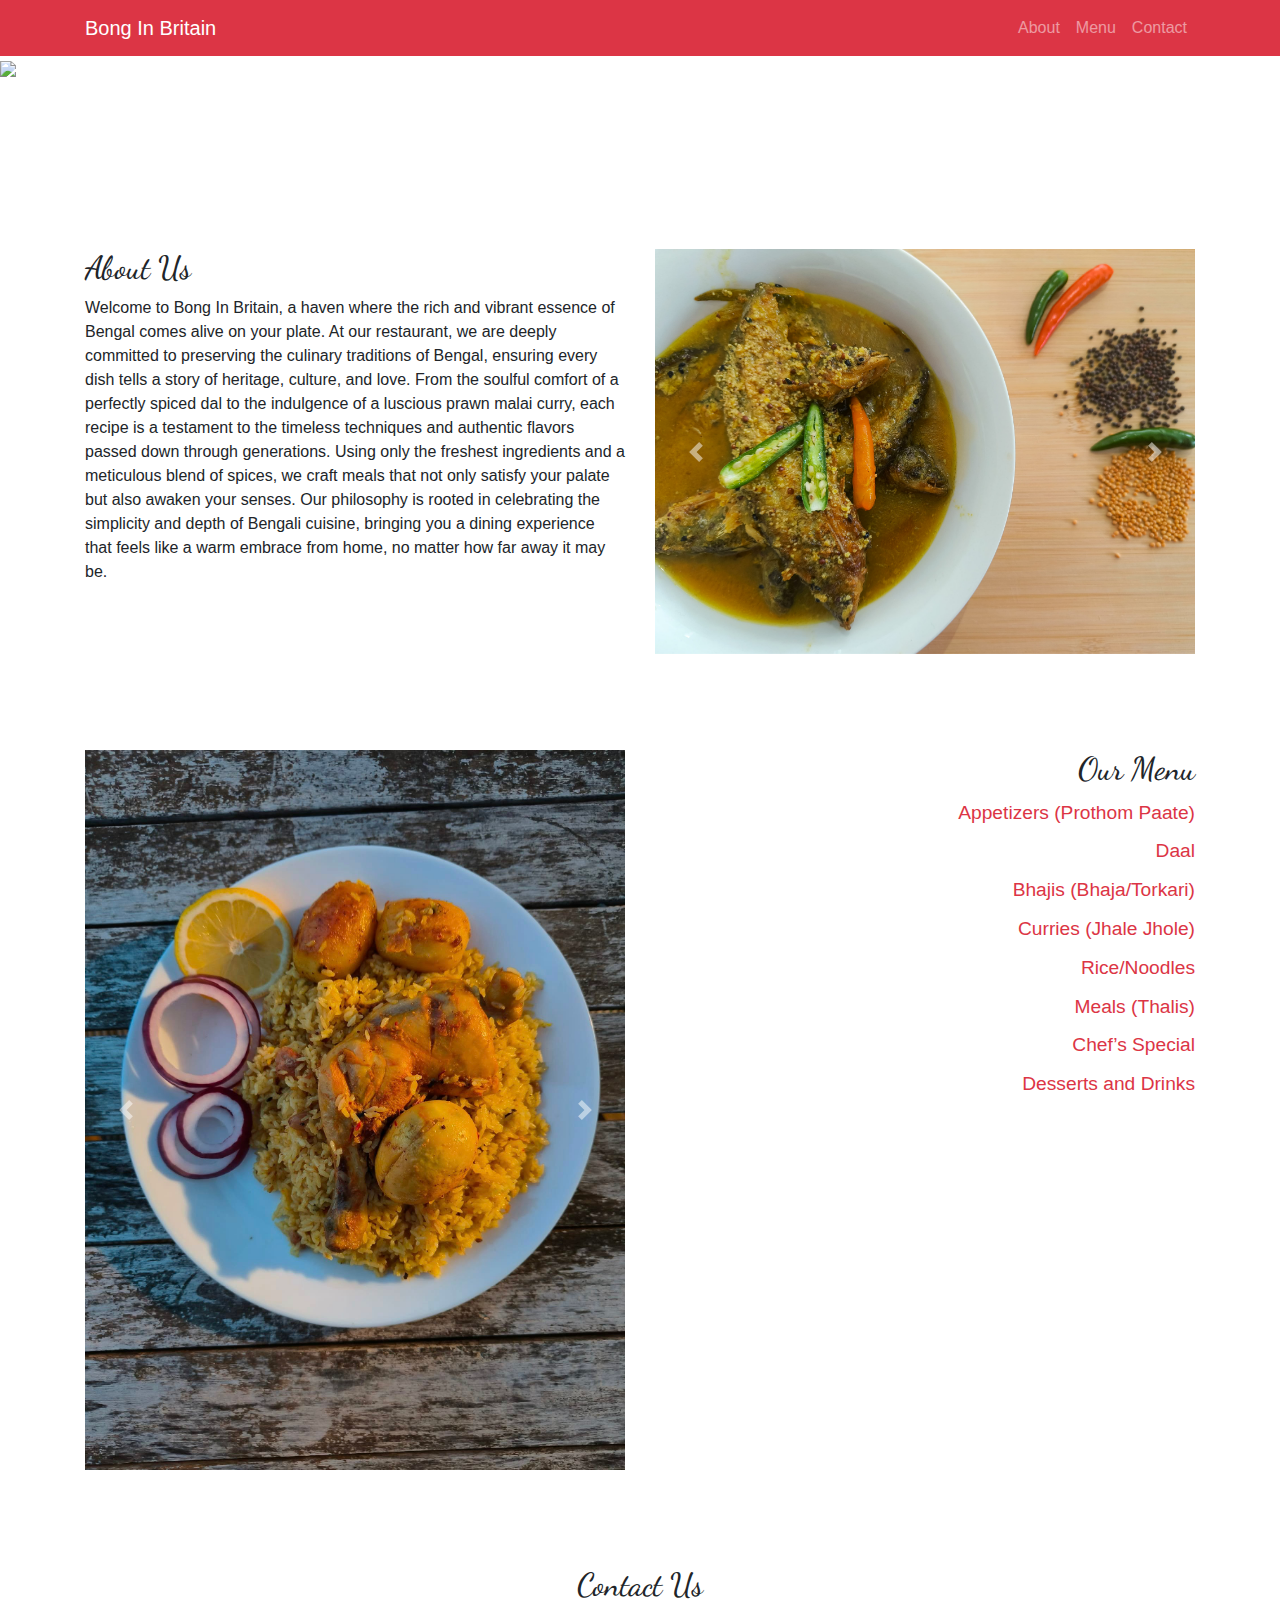
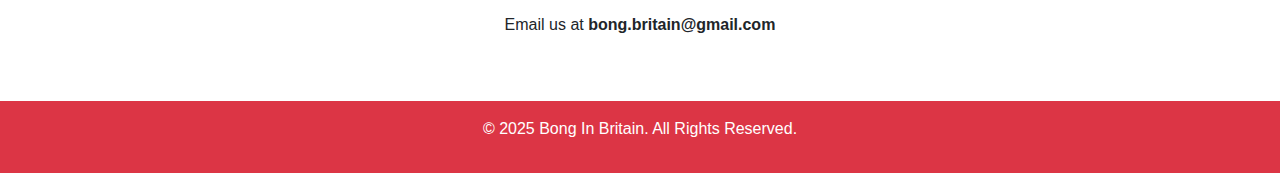
==== index.html @ ab1a62ed "Update index.html" ====
<!DOCTYPE html>
<html lang="en">
<head>
  <meta charset="UTF-8">
  <meta name="viewport" content="width=device-width, initial-scale=1.0">
  <title>Bong In Britain</title>
  <link rel="stylesheet" href="style_1.css">
  <link rel="stylesheet" href="https://cdnjs.cloudflare.com/ajax/libs/bootstrap/4.6.2/css/bootstrap.min.css">
</head>
<body>
  <!-- Navbar -->
  <nav class="navbar navbar-expand-lg navbar-dark bg-danger sticky-top">
    <div class="container">
      <a class="navbar-brand" href="#">Bong In Britain</a>
      <button class="navbar-toggler" type="button" data-toggle="collapse" data-target="#navbarNav" aria-controls="navbarNav" aria-expanded="false" aria-label="Toggle navigation">
        <span class="navbar-toggler-icon"></span>
      </button>
      <div class="collapse navbar-collapse" id="navbarNav">
        <ul class="navbar-nav ml-auto">
          <li class="nav-item"><a class="nav-link" href="#about">About</a></li>
          <li class="nav-item"><a class="nav-link" href="#menu">Menu</a></li>
          <li class="nav-item"><a class="nav-link" href="#contact">Contact</a></li>
        </ul>
      </div>
    </div>
  </nav>

  <!-- Top Image Section -->
  <div class="top-image">
    <img src="images/poster.jpeg" class="img-fluid">
  </div>

  <!-- Hero Section -->
  <header class="hero">
    <div class="container text-center text-white">
      <h1 class="display-4">Bong In Britain</h1>
      <p class="lead">Taste the Tradition</p>
    </div>
  </header>

  <!-- About & Slideshow Section -->
  <section id="about-slideshow" class="py-5 d-flex">
    <div class="container">
      <div class="row">
        <!-- About Us on Left -->
        <div class="col-md-6">
          <h2>About Us</h2>
          <p>Welcome to Bong In Britain, a haven where the rich and vibrant essence of Bengal comes alive on your plate. At our restaurant, we are deeply committed to preserving the culinary traditions of Bengal, ensuring every dish tells a story of heritage, culture, and love. From the soulful comfort of a perfectly spiced dal to the indulgence of a luscious prawn malai curry, each recipe is a testament to the timeless techniques and authentic flavors passed down through generations. Using only the freshest ingredients and a meticulous blend of spices, we craft meals that not only satisfy your palate but also awaken your senses. Our philosophy is rooted in celebrating the simplicity and depth of Bengali cuisine, bringing you a dining experience that feels like a warm embrace from home, no matter how far away it may be.</p>
        </div>
        
        <!-- Slideshow on Right -->
        <div class="col-md-6">
          <div id="imageSlideshow" class="carousel slide" data-ride="carousel" data-interval="2000">
            <div class="carousel-inner">
              <div class="carousel-item active">
                <img src="Images/Image_19.jpeg" class="d-block w-100" alt="Dish 1">
              </div>
              <div class="carousel-item">
                <img src="Images\Image_18.jpg" class="d-block w-100" alt="Dish 2">
              </div>
              <div class="carousel-item">
                <img src="Images/Image_2.jpg" class="d-block w-100" alt="Dish 3">
              </div>
            </div>
            <a class="carousel-control-prev" href="#imageSlideshow" role="button" data-slide="prev">
              <span class="carousel-control-prev-icon" aria-hidden="true"></span>
              <span class="sr-only">Previous</span>
            </a>
            <a class="carousel-control-next" href="#imageSlideshow" role="button" data-slide="next">
              <span class="carousel-control-next-icon" aria-hidden="true"></span>
              <span class="sr-only">Next</span>
            </a>
          </div>
        </div>
      </div>
    </div>
  </section>

  <!-- Menu & Slideshow Section -->
  <section id="menu-slideshow" class="py-5 d-flex">
    <div class="container">
      <div class="row">
        <!-- Slideshow on Left -->
        <div class="col-md-6">
          <div id="menuSlideshow" class="carousel slide" data-ride="carousel" data-interval="2000">
            <div class="carousel-inner">
              <div class="carousel-item active">
                <img src="Images/Image_3.jpg" class="d-block w-100" alt="Menu 1">
              </div>
              <div class="carousel-item">
                <img src="Images\Image_5.jpg" class="d-block w-100" alt="Menu 2">
              </div>
              <div class="carousel-item">
                <img src="Images\Image_13.jpg" class="d-block w-100" alt="Menu 3">
              </div>
            </div>
            <a class="carousel-control-prev" href="#menuSlideshow" role="button" data-slide="prev">
              <span class="carousel-control-prev-icon" aria-hidden="true"></span>
              <span class="sr-only">Previous</span>
            </a>
            <a class="carousel-control-next" href="#menuSlideshow" role="button" data-slide="next">
              <span class="carousel-control-next-icon" aria-hidden="true"></span>
              <span class="sr-only">Next</span>
            </a>
          </div>
        </div>
        
        <!-- Menu on Right -->
        <div class="col-md-6 text-right">
          <h2 class="text-right">Our Menu</h2>
          <ul class="menu-links">
            <li><a href="appetizers.html">Appetizers (Prothom Paate)</a></li>
            <li><a href="daal.html">Daal</a></li>
            <li><a href="bhaja.html">Bhajis (Bhaja/Torkari)</a></li>
            <li><a href="curries.html">Curries (Jhale Jhole)</a></li>
            <li><a href="rice.html">Rice/Noodles</a></li>
            <li><a href="meals.html">Meals (Thalis)</a></li>
            <li><a href="special.html">Chef’s Special</a></li>
            <li><a href="desserts.html">Desserts and Drinks</a></li>
          </ul>
        </div>
      </div>
    </div>
  </section>

  <!-- Contact Section -->
  <section id="contact" class="py-5 fade-in">
    <div class="container text-center">
      <h2>Contact Us</h2>
      <p>Email us at <strong>bong.britain@gmail.com</strong></p>
    </div>
  </section>

  <!-- Footer -->
  <footer class="bg-danger text-center text-white py-3">
    <p>&copy; 2025 Bong In Britain. All Rights Reserved.</p>
  </footer>

  <script src="https://code.jquery.com/jquery-3.6.0.min.js"></script>
  <script src="https://cdnjs.cloudflare.com/ajax/libs/bootstrap/4.6.2/js/bootstrap.bundle.min.js"></script>
  <script src="script.js"></script>
</body>
</html>
---- style_1.css ----
/* Import Google Font */
@import url('https://fonts.googleapis.com/css2?family=Dancing+Script:wght@400;500;600;700&display=swap');

/* Global Styles */
body {
  font-family: 'Dancing Script', cursive; /* Updated body font to Dancing Script */
  line-height: 1.6;
}

h1, h2, h3, h4, h5, h6 {
  font-family: 'Dancing Script', cursive; /* Updated heading font to Dancing Script */
}

/* Menu Section Styles */
.menu-links {
  list-style-type: none;
  padding: 0;
  margin: 0;
  text-align: right; /* Align menu links to the right */
}

.menu-links li {
  margin: 10px 0;
}

.menu-links a {
  font-size: 1.2rem;
  color: #dc3545;
  text-decoration: none;
  transition: color 0.3s;
}

.menu-links a:hover {
  color: #a71d2a;
}

/* Image Adjustment to Fit the Width of the Page */
img {
  width: 150%;
  height: auto;
}
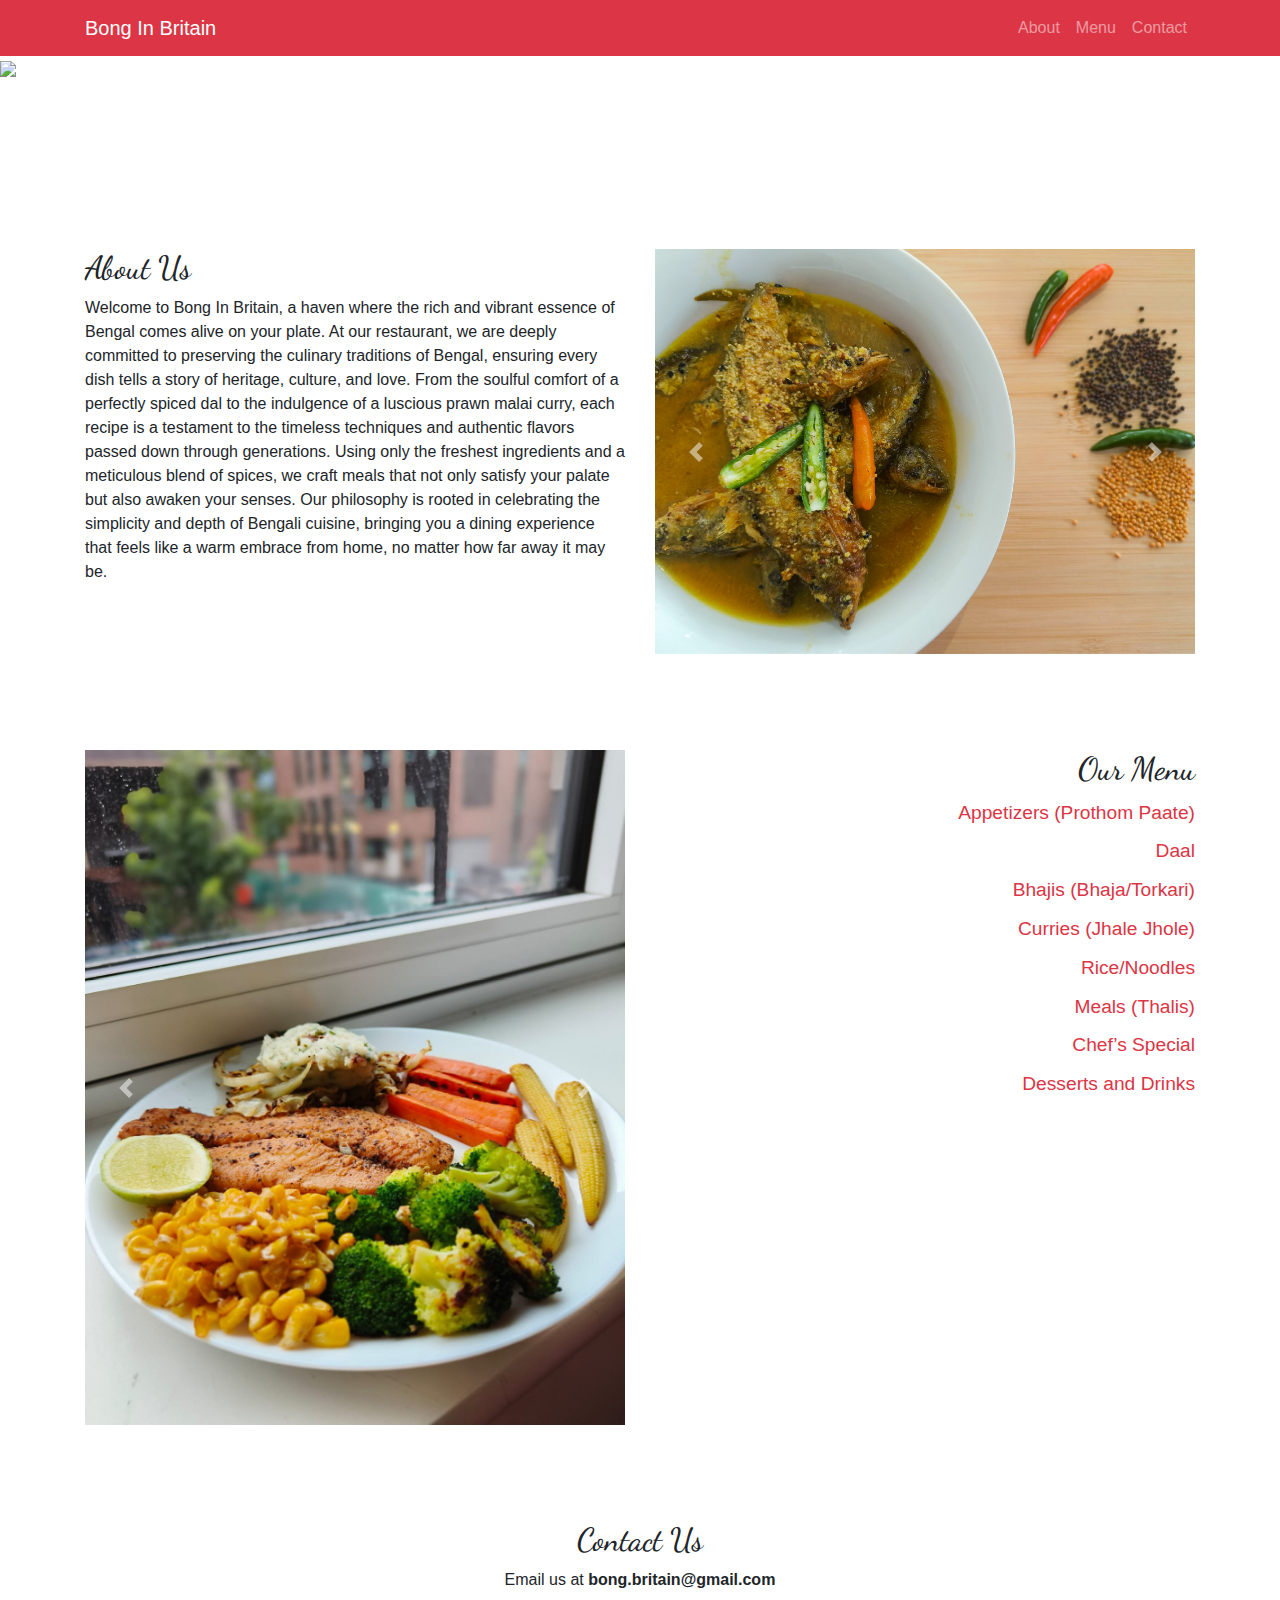
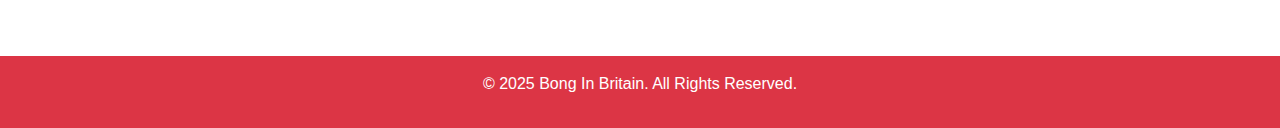
==== commit de1e47f3: "Update index.html" ====
--- a/index.html
+++ b/index.html
@@ -17,8 +17,8 @@
       </button>
       <div class="collapse navbar-collapse" id="navbarNav">
         <ul class="navbar-nav ml-auto">
-          <li class="nav-item"><a class="nav-link" href="#about">About</a></li>
-          <li class="nav-item"><a class="nav-link" href="#menu">Menu</a></li>
+          <li class="nav-item"><a class="nav-link" href="#about-slideshow">About</a></li>
+          <li class="nav-item"><a class="nav-link" href="#menu-slideshow">Menu</a></li>
           <li class="nav-item"><a class="nav-link" href="#contact">Contact</a></li>
         </ul>
       </div>
@@ -85,7 +85,7 @@
           <div id="menuSlideshow" class="carousel slide" data-ride="carousel" data-interval="2000">
             <div class="carousel-inner">
               <div class="carousel-item active">
-                <img src="Images/Image_3.jpg" class="d-block w-100" alt="Menu 1">
+                <img src="Images/Image_1.jpg" class="d-block w-100" alt="Menu 1">
               </div>
               <div class="carousel-item">
                 <img src="Images\Image_5.jpg" class="d-block w-100" alt="Menu 2">
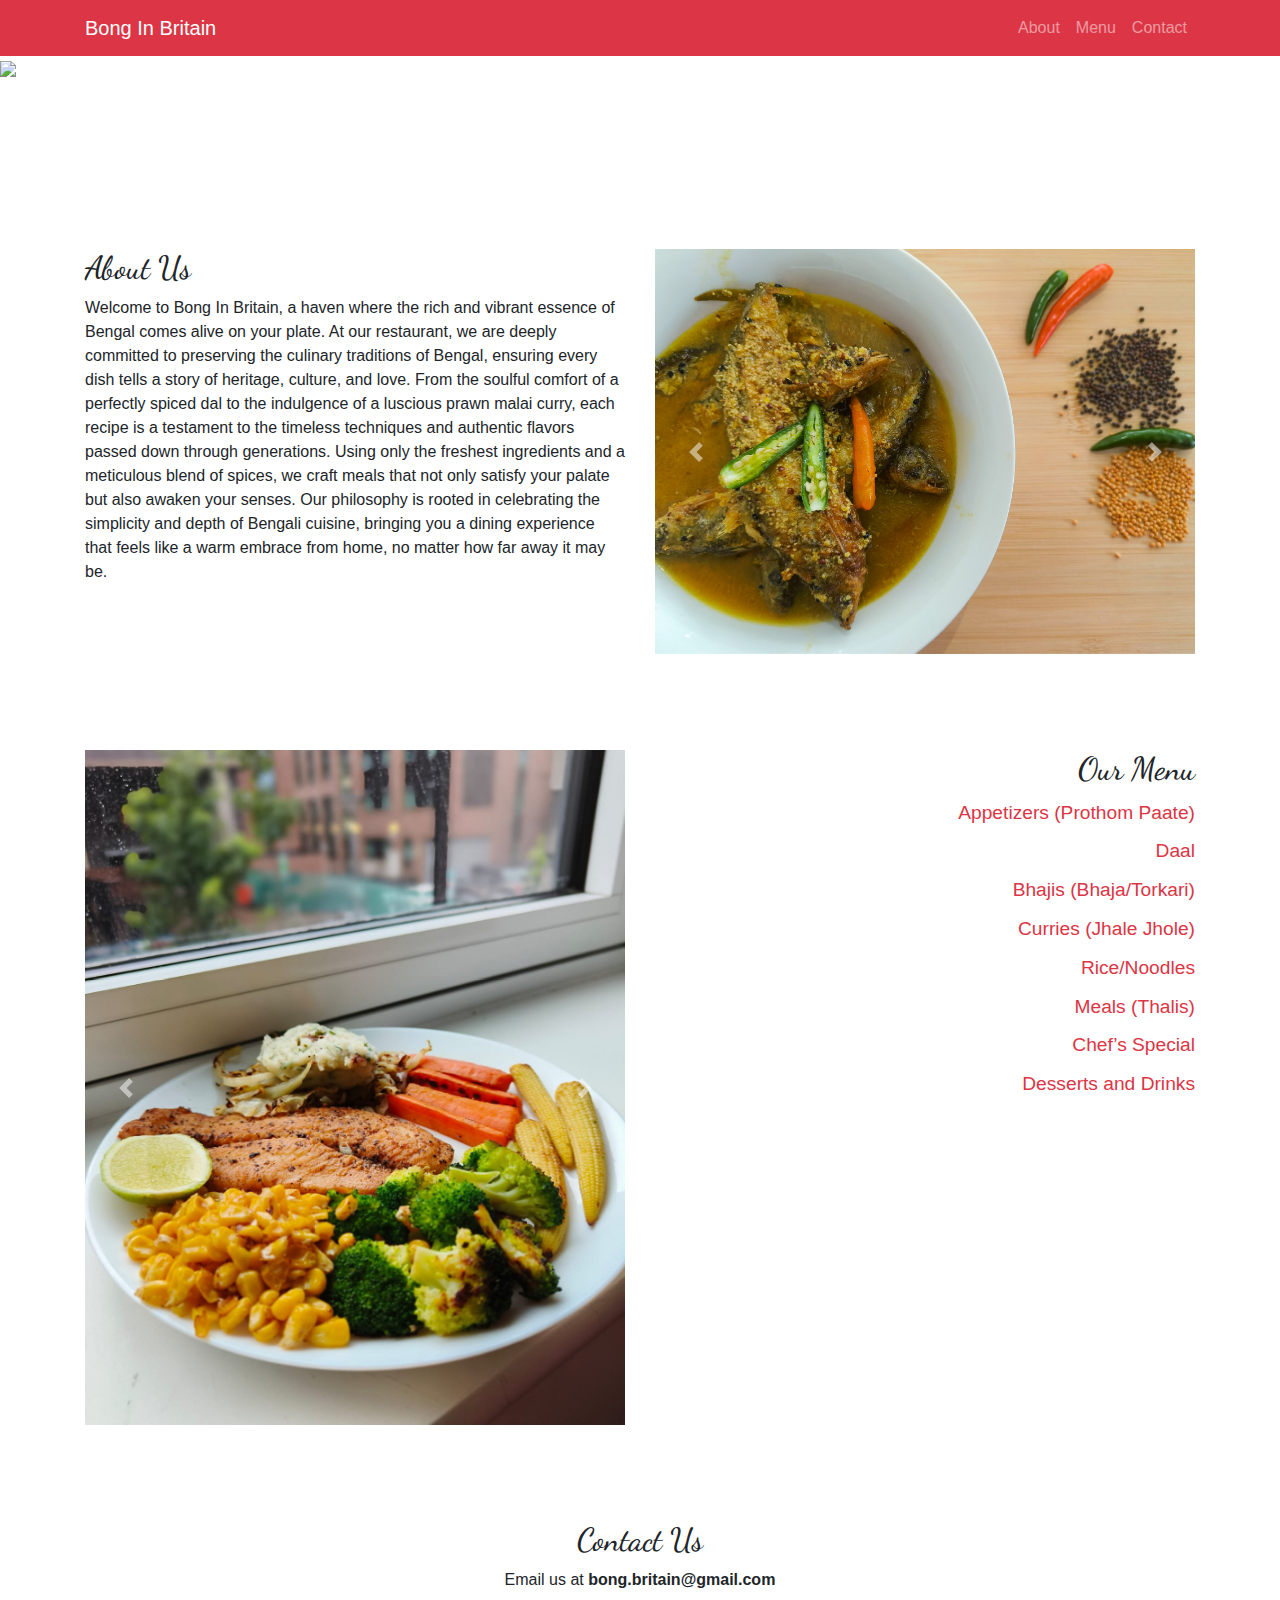
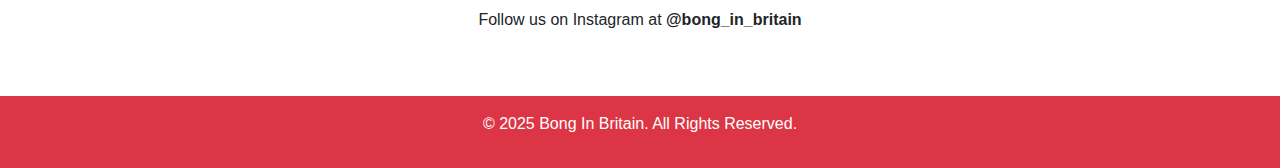
==== commit 2d43aa5c: "Update index.html" ====
--- a/index.html
+++ b/index.html
@@ -88,10 +88,25 @@
                 <img src="Images/Image_1.jpg" class="d-block w-100" alt="Menu 1">
               </div>
               <div class="carousel-item">
-                <img src="Images\Image_5.jpg" class="d-block w-100" alt="Menu 2">
+                <img src="Images/Image_7.jpg" class="d-block w-100" alt="Menu 2">
               </div>
               <div class="carousel-item">
-                <img src="Images\Image_13.jpg" class="d-block w-100" alt="Menu 3">
+                <img src="Images/Image_17.jpg" class="d-block w-100" alt="Menu 3">
+              </div>
+             <div class="carousel-item">
+                <img src="Images/Image_22.jpg" class="d-block w-100" alt="Menu 4">
+              </div>
+               <div class="carousel-item">
+                <img src="Images/Image_23.jpg" class="d-block w-100" alt="Menu 5">
+              </div>
+                <div class="carousel-item">
+                <img src="Images/Image_26.jpg" class="d-block w-100" alt="Menu 6">
+              </div>
+                <div class="carousel-item">
+                <img src="Images/Image_32.jpg" class="d-block w-100" alt="Menu 7">
+              </div>
+                <div class="carousel-item">
+                <img src="Images/Image_33.jpg" class="d-block w-100" alt="Menu 8">
               </div>
             </div>
             <a class="carousel-control-prev" href="#menuSlideshow" role="button" data-slide="prev">
@@ -128,6 +143,7 @@
     <div class="container text-center">
       <h2>Contact Us</h2>
       <p>Email us at <strong>bong.britain@gmail.com</strong></p>
+      <p>Follow us on Instagram at <strong>@bong_in_britain</strong></p>
     </div>
   </section>
 
